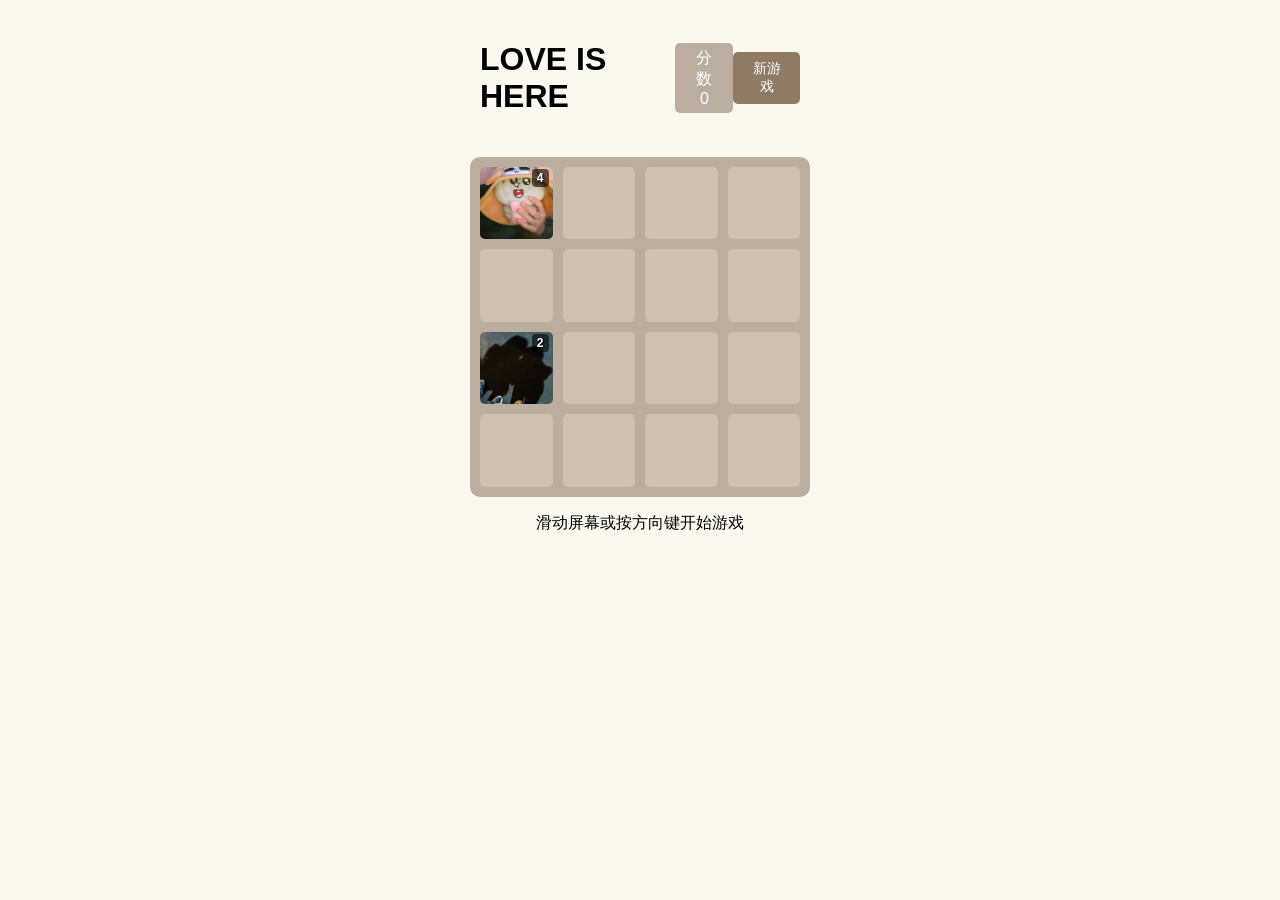
==== forjiang.html @ c8facb85 "Add files via upload" ====
<!DOCTYPE html>
<html lang="zh-CN">
<head>
    <meta charset="UTF-8">
    <meta name="viewport" content="width=device-width, initial-scale=1.0, maximum-scale=1.0, user-scalable=no">
    <title>jiang' 2048</title>
    <link rel="stylesheet" href="style.css">
</head>
<body>

    <div class="header">
        <h1>LOVE IS HERE</h1>
        <div class="score-box">
            <div class="label">分数</div>
            <div id="score">0</div>
        </div>
        <button onclick="initGame()">新游戏</button>
    </div>

    <div class="game-container" id="grid">
        <!-- 游戏结束遮罩 -->
        <div id="game-over" class="hidden">
            <h2>游戏结束!</h2>
            <button onclick="initGame()">再来一局</button>
        </div>
    </div>

    <p class="tips">滑动屏幕或按方向键开始游戏</p>

    <script src="script.js"></script>
</body>
</html>
---- style.css ----
/*样式与图片映射*/

/* 基础布局 */
body {
    font-family: 'Arial', sans-serif;
    background-color: #faf8ef;
    display: flex;
    flex-direction: column;
    align-items: center;
    margin: 0;
    touch-action: none; /* 禁止手机下拉刷新 */
}

.header {
    display: flex;
    justify-content: space-between;
    width: 320px;
    align-items: center;
    margin-top: 20px;
}

.score-box {
    background: #bbada0;
    color: white;
    padding: 5px 15px;
    border-radius: 5px;
    text-align: center;
}

button {
    background: #8f7a66;
    color: white;
    border: none;
    padding: 8px 15px;
    border-radius: 5px;
    font-size: 14px;
    cursor: pointer;
}

.game-container {
    width: 320px;
    height: 320px;
    background: #bbada0;
    border-radius: 10px;
    padding: 10px;
    display: grid;
    grid-template-columns: repeat(4, 1fr);
    gap: 10px;
    position: relative;
    margin-top: 20px;
}

/* 格子样式 */
.cell {
    background: rgba(238, 228, 218, 0.35);
    border-radius: 5px;
    position: relative; 
    background-size: cover;
    background-position: center;
}

/* 右上角数字提示 */
.cell .level-num {
    position: absolute;
    top: 2px;
    right: 4px;
    font-size: 12px;
    color: white;
    font-weight: bold;
    text-shadow: 1px 1px 2px black; /* 保留原来的阴影 */
    pointer-events: none;           /* 保留原来的防误触 */

    /* 👇👇👇 新增这三行 👇👇👇 */
    background: rgba(0, 0, 0, 0.6); /* 半透明黑色背景 */
    padding: 2px 5px;               /* 内边距，让黑底比数字大一圈 */
    border-radius: 4px;             /* 圆角，看起来更精致 */
}

/* --- 图片映射区 (从 2 开始) --- */
.tile-2 { background-image: url('pics/2.jpg'); }
.tile-4 { background-image: url('pics/4.jpg'); }
.tile-8 { background-image: url('pics/8.jpg'); }
.tile-16 { background-image: url('pics/16.jpg'); }
.tile-32 { background-image: url('pics/32.jpg'); }
.tile-64 { background-image: url('pics/64.jpg'); }
.tile-128 { background-image: url('pics/128.jpg'); }
.tile-256 { background-image: url('pics/256.jpg'); }
.tile-512 { background-image: url('pics/512.jpg'); }
.tile-1024 { background-image: url('pics/1024.jpg'); }
.tile-2048 { background-image: url('pics/2048.jpg'); }

/* 遮罩层 */
#game-over {
    position: absolute;
    top: 0; left: 0; right: 0; bottom: 0;
    background: rgba(255,255,255,0.8);
    display: flex;
    flex-direction: column;
    justify-content: center;
    align-items: center;
    border-radius: 10px;
}
.hidden { display: none !important; }
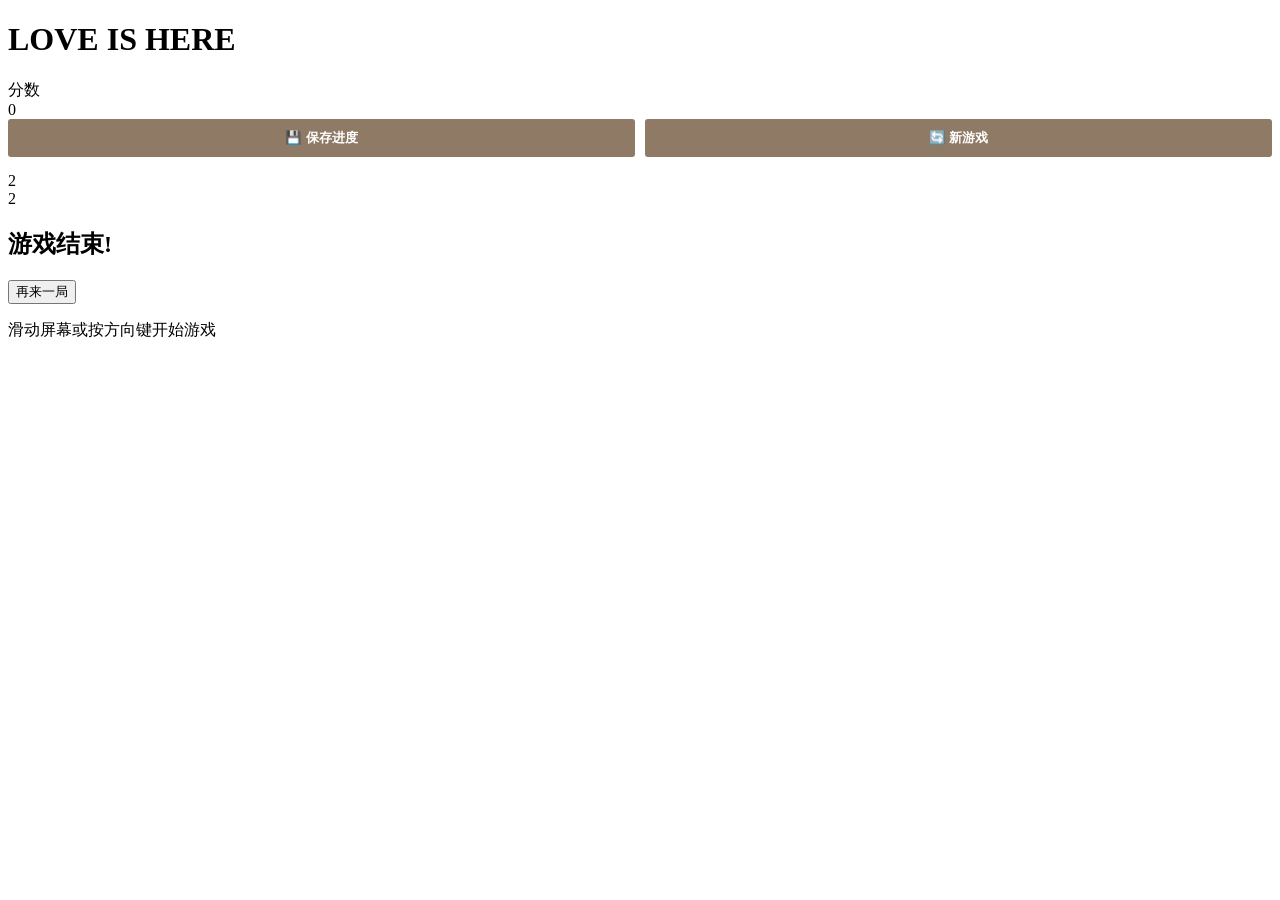
==== commit a085ac7a: "Add manual save and new game buttons" ====
--- a/forjiang.html
+++ b/forjiang.html
@@ -14,7 +14,22 @@
             <div class="label">分数</div>
             <div id="score">0</div>
         </div>
-        <button onclick="initGame()">新游戏</button>
+            <!-- 新增：手动保存和读取区域 -->
+    <div style="display: flex; justify-content: space-between; margin-bottom: 15px; gap: 10px;">
+        <button onclick="manualSave()" style="background: #8f7a66; color: white; border: none; padding: 10px; border-radius: 3px; font-weight: bold; flex: 1; cursor: pointer;">
+            💾 保存进度
+        </button>
+        <button onclick="startNewGameManual()" style="background: #8f7a66; color: white; border: none; padding: 10px; border-radius: 3px; font-weight: bold; flex: 1; cursor: pointer;">
+            🔄 新游戏
+        </button>
+    </div>
+
+    <!-- 读取存档按钮（默认隐藏，JS检测到存档后会显示） -->
+    <div id="load-container" style="display: none; margin-bottom: 15px;">
+        <button onclick="loadGame()" style="background: #edc22e; color: white; border: none; padding: 10px 20px; border-radius: 3px; font-weight: bold; width: 100%; font-size: 16px; cursor: pointer;">
+            📂 读取上次存档
+        </button>
+    </div>
     </div>
 
     <div class="game-container" id="grid">
